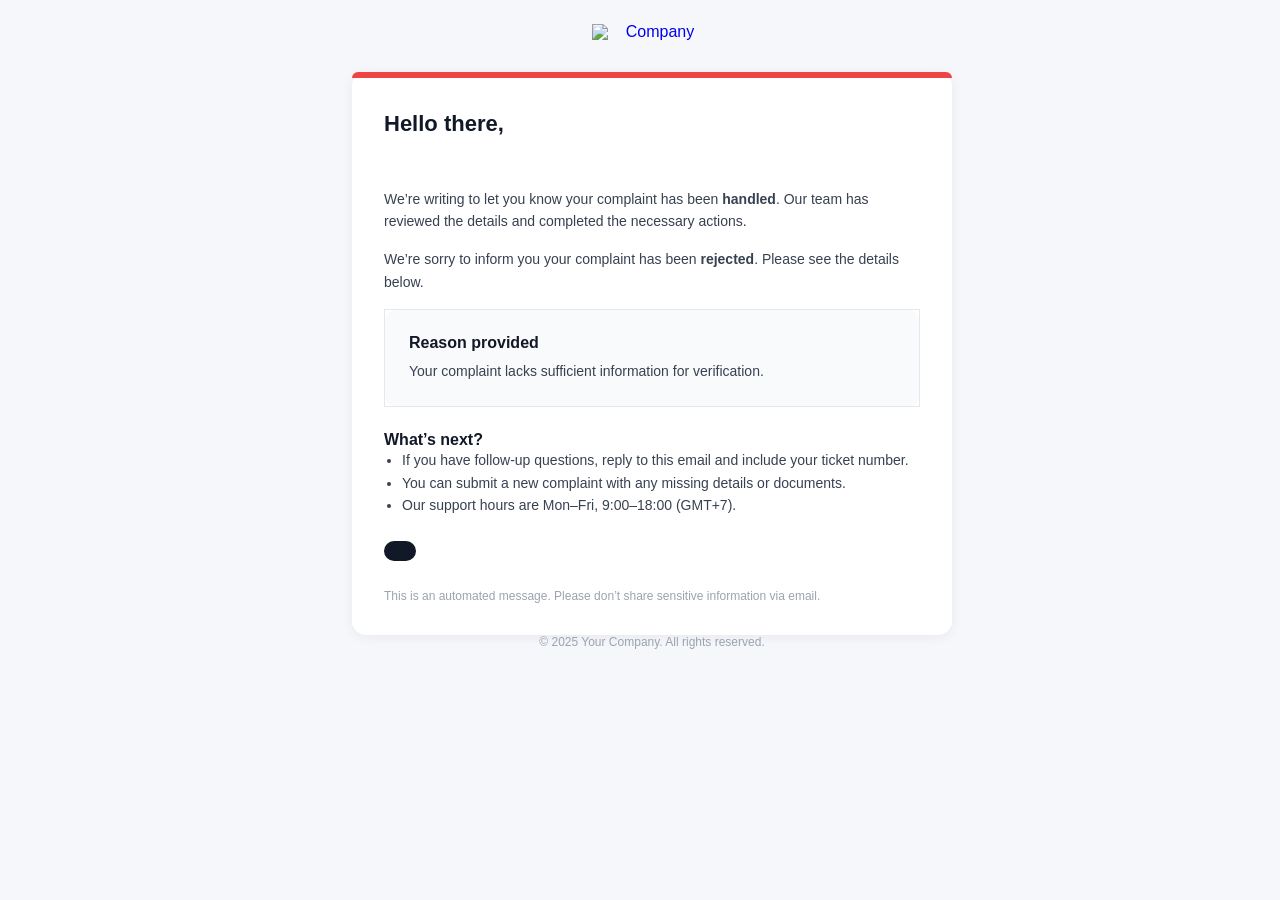
==== src/main/resources/templates/handleComplaint.html @ 577a094a "send email when admin handle complaint" ====
<!doctype html>
<html lang="en" xmlns:th="http://www.thymeleaf.org">
<head>
    <meta charset="utf-8" />
    <meta name="x-apple-disable-message-reformatting">
    <meta name="viewport" content="width=device-width,initial-scale=1" />
    <title th:text="${status} == 'APPROVED' ? 'Complaint handled' : 'Complaint rejected'">Complaint status</title>
    <style>
        /* Basic reset */
        body, table, td, div, p { margin:0; padding:0; }
        img { border:0; line-height:100%; outline:none; text-decoration:none; }
        table { border-collapse:collapse !important; }
        /* Container */
        .wrapper { width:100%; background:#f5f7fb; }
        .container { width:100%; max-width:600px; margin:0 auto; }
        /* Card */
        .card {
            background:#ffffff; border-radius:14px;
            box-shadow:0 2px 12px rgba(16,24,40,.06);
        }
        /* Header stripe by status (fallback uses inline on td) */
        .status-approved { background:#10b981 !important; } /* green */
        .status-rejected { background:#ef4444 !important; } /* red */
        /* Text */
        .h1 { font-size:22px; font-weight:700; color:#111827; line-height:1.25; }
        .h2 { font-size:16px; font-weight:600; color:#111827; }
        .muted { color:#6b7280; }
        .body { font-size:14px; color:#374151; line-height:1.6; }
        .small { font-size:12px; color:#9ca3af; }
        /* Badge */
        .badge {
            display:inline-block; font-size:12px; font-weight:700; letter-spacing:.3px;
            padding:6px 10px; border-radius:999px; color:#fff; text-transform:uppercase;
        }
        /* Button */
        .btn {
            display:inline-block; padding:10px 16px; border-radius:10px; text-decoration:none;
            font-weight:600; font-size:14px; background:#111827; color:#fff;
        }
        /* Spacing helpers */
        .p24 { padding:24px; } .p32 { padding:32px; }
        .pt8 { padding-top:8px; } .pt16 { padding-top:16px; }
        .pt24 { padding-top:24px; } .pb8 { padding-bottom:8px; } .pb16 { padding-bottom:16px; }
        .mt8 { margin-top:8px; } .mt16 { margin-top:16px; } .mt24 { margin-top:24px; }
        /* Mobile */
        @media (max-width: 600px) {
            .p32 { padding:20px !important; } .p24 { padding:16px !important; }
            .h1 { font-size:20px !important; }
        }
        /* Dark mode (supported clients) */
        @media (prefers-color-scheme: dark) {
            .wrapper { background:#0b0f14 !important; }
            .card { background:#0f172a !important; }
            .h1, .h2, .body { color:#e5e7eb !important; }
            .muted, .small { color:#9ca3af !important; }
            .btn { background:#e5e7eb !important; color:#0b0f14 !important; }
        }
    </style>
</head>
<body style="background:#f5f7fb; font-family: -apple-system, BlinkMacSystemFont, 'Segoe UI', Roboto, Helvetica, Arial, 'Apple Color Emoji','Segoe UI Emoji', 'Segoe UI Symbol', sans-serif;">
<center class="wrapper" style="width:100%; background:#f5f7fb; padding:24px 12px;">
    <table role="presentation" class="container" width="100%" style="max-width:600px;">
        <tr>
            <td align="center" class="pb16">
                <!-- Your logo (optional) -->
                <a href="#" style="text-decoration:none;">
                    <img src="https://via.placeholder.com/120x32?text=Your+Logo" width="120" height="32" alt="Company" style="display:block;">
                </a>
            </td>
        </tr>

        <tr>
            <td>
                <table role="presentation" width="100%" class="card">
                    <!-- status stripe -->
                    <tr>
                        <td
                                th:classappend="${status} == 'APPROVED' ? ' status-approved' : ' status-rejected'"
                                style="height:6px; border-top-left-radius:14px; border-top-right-radius:14px; background:#ef4444;">
                        </td>
                    </tr>

                    <tr>
                        <td class="p32">
                            <!-- Title & status badge -->
                            <div class="h1">
                                Hello <span th:text="${name} ?: 'there'">there</span>,
                            </div>

                            <div class="mt8">
                  <span class="badge"
                        th:style="${status} == 'APPROVED' ? 'background:#10b981;' : 'background:#ef4444;'"
                        th:text="${status} ?: 'PENDING'">STATUS</span>
                            </div>

                            <!-- Intro -->
                            <p class="body mt16" th:if="${status} == 'APPROVED'">
                                We’re writing to let you know your complaint has been <strong>handled</strong>. Our team has reviewed the details and completed the necessary actions.
                            </p>
                            <p class="body mt16" th:if="${status} != 'APPROVED'">
                                We’re sorry to inform you your complaint has been <strong>rejected</strong>. Please see the details below.
                            </p>

                            <!-- Reason block (only if REJECTED and reason not blank) -->
                            <table role="presentation" width="100%" class="mt16" th:if="${status} != 'APPROVED' and ${reason} != null and ${#strings.isNotEmpty(reason)}">
                                <tr>
                                    <td style="background:#f9fafb; border:1px solid #e5e7eb; border-radius:12px;" class="p24">
                                        <div class="h2 pb8">Reason provided</div>
                                        <div class="body" th:text="${reason}">
                                            Your complaint lacks sufficient information for verification.
                                        </div>
                                    </td>
                                </tr>
                            </table>

                            <!-- Helpful next steps -->
                            <div class="mt24">
                                <div class="h2">What’s next?</div>
                                <ul class="body mt8" style="padding-left:18px; margin:0;">
                                    <li th:if="${status} == 'APPROVED'">If you have follow-up questions, reply to this email and include your ticket number.</li>
                                    <li th:if="${status} != 'APPROVED'">You can submit a new complaint with any missing details or documents.</li>
                                    <li>Our support hours are Mon–Fri, 9:00–18:00 (GMT+7).</li>
                                </ul>
                            </div>

                            <!-- CTA (optional) -->
                            <div class="mt24">
                                <a class="btn" href="#" th:href="@{/support}" th:text="${status} == 'APPROVED' ? 'View ticket' : 'Resubmit complaint'}"></a>
                            </div>

                            <!-- Footer -->
                            <div class="mt24 small">
                                This is an automated message. Please don’t share sensitive information via email.
                            </div>
                        </td>
                    </tr>
                </table>
            </td>
        </tr>

        <tr>
            <td align="center" class="mt16 small muted">
                © <span th:text="${#temporals.createNow().getYear()}">2025</span> Your Company. All rights reserved.
            </td>
        </tr>
    </table>
</center>
</body>
</html>
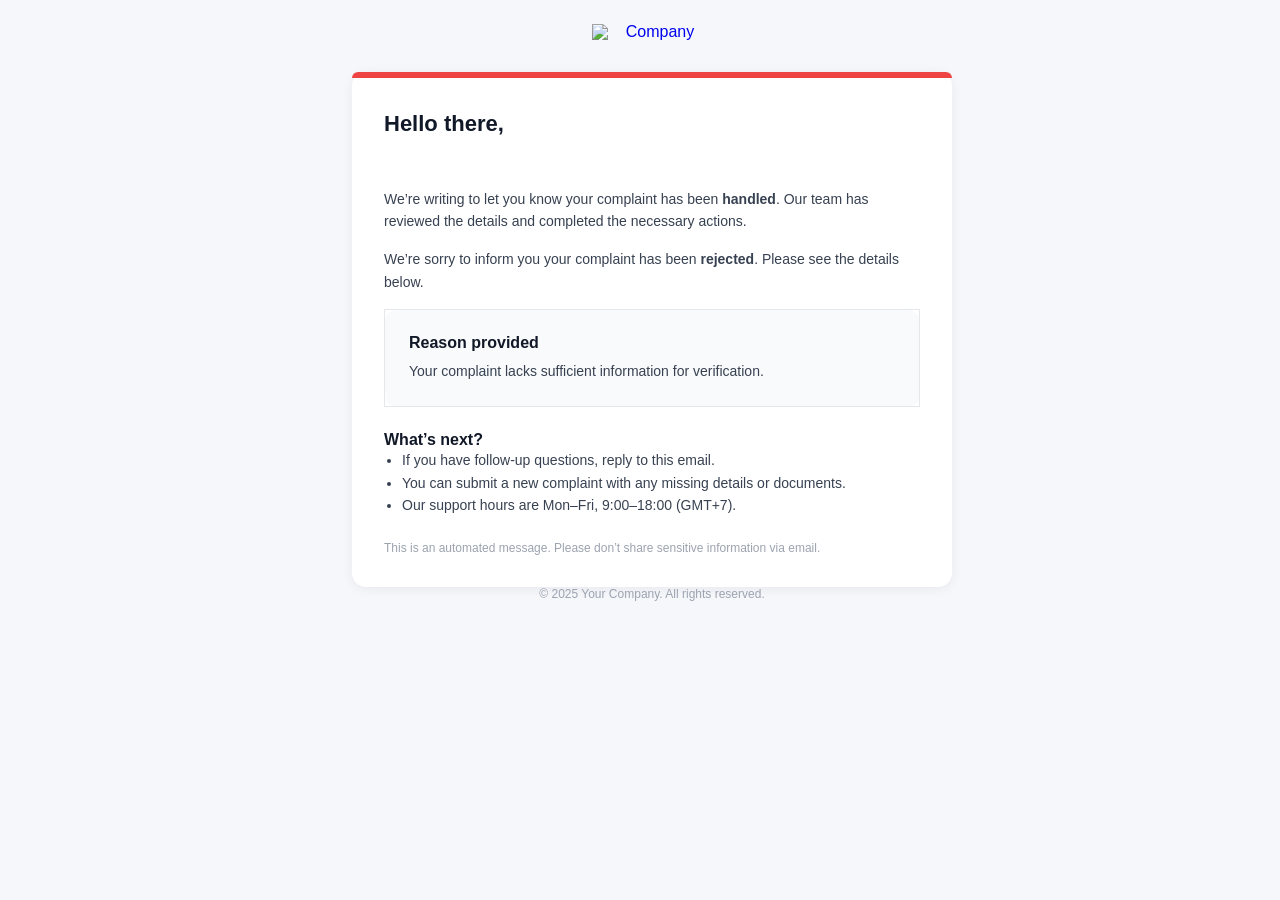
==== commit 72f43d48: "fix send email reject hand handle complaint" ====
--- a/src/main/resources/templates/handleComplaint.html
+++ b/src/main/resources/templates/handleComplaint.html
@@ -102,7 +102,7 @@
                             </p>
 
                             <!-- Reason block (only if REJECTED and reason not blank) -->
-                            <table role="presentation" width="100%" class="mt16" th:if="${status} != 'APPROVED' and ${reason} != null and ${#strings.isNotEmpty(reason)}">
+                            <table role="presentation" width="100%" class="mt16" th:if="${status} == 'REJECTED' and ${reason} != null">
                                 <tr>
                                     <td style="background:#f9fafb; border:1px solid #e5e7eb; border-radius:12px;" class="p24">
                                         <div class="h2 pb8">Reason provided</div>
@@ -117,15 +117,10 @@
                             <div class="mt24">
                                 <div class="h2">What’s next?</div>
                                 <ul class="body mt8" style="padding-left:18px; margin:0;">
-                                    <li th:if="${status} == 'APPROVED'">If you have follow-up questions, reply to this email and include your ticket number.</li>
+                                    <li th:if="${status} == 'APPROVED'">If you have follow-up questions, reply to this email.</li>
                                     <li th:if="${status} != 'APPROVED'">You can submit a new complaint with any missing details or documents.</li>
                                     <li>Our support hours are Mon–Fri, 9:00–18:00 (GMT+7).</li>
                                 </ul>
-                            </div>
-
-                            <!-- CTA (optional) -->
-                            <div class="mt24">
-                                <a class="btn" href="#" th:href="@{/support}" th:text="${status} == 'APPROVED' ? 'View ticket' : 'Resubmit complaint'}"></a>
                             </div>
 
                             <!-- Footer -->
